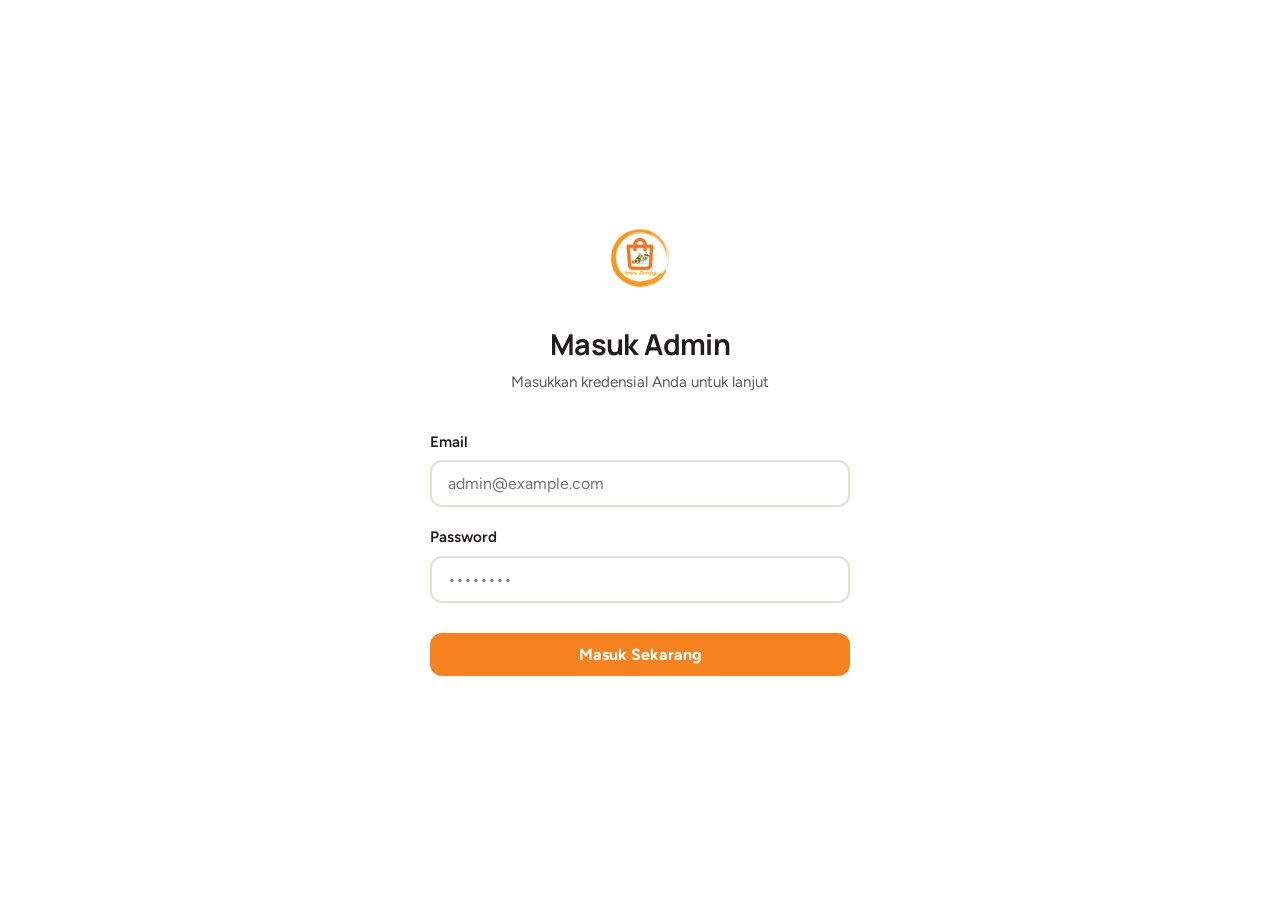
==== admin/index.html @ d4d8c753 "feat: migrate HTML to Laravel Blade templates in resources/views - Move frontend pages to resources/" ====
<!DOCTYPE html>
<html lang="id">
  <head>
    <meta charset="utf-8" />
    <meta name="viewport" content="width=device-width, initial-scale=1" />
    <title>Admin Login - Rodeo Laundry</title>
    <meta name="description" content="Halaman login admin Rodeo Laundry." />
    <link rel="stylesheet" href="../asset/css/style.css" />
    <link rel="stylesheet" href="https://cdnjs.cloudflare.com/ajax/libs/font-awesome/6.4.0/css/all.min.css" />
    <style>
      .login-container {
        min-height: 100vh;
        display: flex;
        justify-content: center;
        align-items: center;
        padding: 40px 20px;
        background: #ffffff;
      }

      .login-form-wrapper {
        width: 100%;
        max-width: 420px;
      }

      .login-form-header {
        text-align: center;
        margin-bottom: 36px;
      }

      .login-logo-container {
        margin-bottom: 24px;
        display: flex;
        justify-content: center;
      }

      .login-logo-container img {
        width: 80px;
        height: 80px;
      }

      .login-form-header h2 {
        font-size: 1.8rem;
        margin-bottom: 8px;
        color: var(--ink-900);
        font-weight: 700;
      }

      .login-form-header p {
        color: var(--ink-500);
        font-size: 0.95rem;
      }

      .login-form {
        display: grid;
        gap: 18px;
      }

      .login-form-group {
        display: grid;
        gap: 6px;
      }

      .login-form-group label {
        font-weight: 600;
        color: var(--ink-900);
        font-size: 0.95rem;
      }

      .login-form-group input[type="email"],
      .login-form-group input[type="password"] {
        padding: 12px 16px;
        border: 2px solid var(--line);
        border-radius: var(--radius-md);
        font-size: 1rem;
        font-family: inherit;
        transition: border-color 0.2s ease, box-shadow 0.2s ease;
        background: #ffffff;
      }

      .login-form-group input[type="email"]:focus,
      .login-form-group input[type="password"]:focus {
        outline: none;
        border-color: var(--orange-500);
        box-shadow: 0 0 0 3px rgba(245, 130, 31, 0.1);
      }

      .login-form-remember {
        display: flex;
        align-items: center;
        gap: 8px;
        font-size: 0.95rem;
      }

      .login-form-remember input[type="checkbox"] {
        width: 18px;
        height: 18px;
        cursor: pointer;
        accent-color: var(--orange-500);
      }

      .login-form-remember label {
        cursor: pointer;
        color: var(--ink-700);
      }

      .login-form-submit {
        padding: 12px 24px;
        background: var(--orange-500);
        color: #ffffff;
        border: none;
        border-radius: var(--radius-md);
        font-weight: 700;
        font-size: 1rem;
        cursor: pointer;
        transition: background 0.2s ease, transform 0.2s ease, box-shadow 0.2s ease;
        margin-top: 12px;
      }

      .login-form-submit:hover {
        background: var(--orange-600);
        transform: translateY(-2px);
        box-shadow: var(--shadow-sm);
      }

      .login-form-footer {
        margin-top: 24px;
        text-align: center;
        font-size: 0.9rem;
        color: var(--ink-500);
      }

      .login-form-footer a {
        color: var(--orange-600);
        font-weight: 600;
        text-decoration: none;
      }

      .login-form-footer a:hover {
        text-decoration: underline;
      }
    </style>
  </head>
  <body>
    <div class="login-container">
      <div class="login-form-wrapper">
        <div class="login-form-header">
          <div class="login-logo-container">
            <img src="../asset/Rodeo%20Laundry%20logo.png" alt="Rodeo Laundry logo" />
          </div>
          <h2>Masuk Admin</h2>
          <p>Masukkan kredensial Anda untuk lanjut</p>
        </div>

        <form class="login-form" data-api="/admin/login" method="post">
          <div class="login-form-group">
            <label for="email">Email</label>
            <input type="email" id="email" name="email" placeholder="admin@example.com" required />
          </div>

          <div class="login-form-group">
            <label for="password">Password</label>
            <input type="password" id="password" name="password" placeholder="••••••••" required />
          </div>

          <button class="login-form-submit" type="submit">Masuk Sekarang</button>
        </form>
      </div>
    </div>
  </body>
</html>
---- asset/css/style.css ----
@import url("https://fonts.googleapis.com/css2?family=Figtree:wght@300;400;500;600&family=Manrope:wght@600;700;800&display=swap");

:root {
  --orange-500: #f5821f;
  --orange-600: #e57017;
  --orange-700: #cc5f12;
  --orange-100: #fff1e3;
  --orange-50: #fff8f2;
  --ink-900: #1f1d1b;
  --ink-700: #3f3b37;
  --ink-500: #5f5954;
  --line: #e6dfd6;
  --bg: #ffffff;
  --bg-alt: #fbf7f2;
  --shadow-sm: 0 10px 30px rgba(245, 130, 31, 0.12);
  --shadow-lg: 0 30px 60px rgba(245, 130, 31, 0.2);
  --radius-lg: 18px;
  --radius-md: 12px;
  --radius-sm: 8px;
  --section-gap: 96px;
  --container: 1200px;
}

* {
  box-sizing: border-box;
  margin: 0;
  padding: 0;
}

html {
  scroll-behavior: smooth;
}

body {
  font-family: "Figtree", sans-serif;
  color: var(--ink-900);
  background: var(--bg);
  line-height: 1.6;
  background-image:
    radial-gradient(circle at 15% 10%, rgba(245, 130, 31, 0.08), transparent 55%),
    radial-gradient(circle at 85% 20%, rgba(245, 130, 31, 0.06), transparent 50%);
}

img {
  max-width: 100%;
  height: auto;
  display: block;
}

a {
  text-decoration: none;
  color: inherit;
}

ul {
  list-style: none;
  display: grid;
  gap: 8px;
}

button {
  font-family: inherit;
}

h1,
h2,
h3,
h4 {
  font-family: "Manrope", sans-serif;
  line-height: 1.15;
  letter-spacing: -0.02em;
}

p {
  color: var(--ink-700);
}

small {
  color: var(--ink-500);
}

:focus-visible {
  outline: 3px solid rgba(245, 130, 31, 0.4);
  outline-offset: 2px;
}

.container {
  width: min(100% - 48px, var(--container));
  margin: 0 auto;
}

.section {
  padding: var(--section-gap) 0;
}

.section-alt {
  background: var(--bg-alt);
}

.eyebrow {
  text-transform: uppercase;
  letter-spacing: 0.2em;
  font-size: 0.7rem;
  color: var(--orange-600);
  font-weight: 600;
}

.section-title {
  font-size: clamp(2rem, 2.5vw, 2.8rem);
  margin-bottom: 16px;
}

.section-subtitle {
  max-width: 620px;
  font-size: 1.05rem;
}

.btn {
  display: inline-flex;
  align-items: center;
  justify-content: center;
  gap: 0.5rem;
  padding: 0.9rem 1.6rem;
  border-radius: 999px;
  border: 1px solid transparent;
  font-weight: 600;
  cursor: pointer;
  transition: transform 0.2s ease, box-shadow 0.2s ease, background 0.2s ease,
    color 0.2s ease, border-color 0.2s ease;
}

.btn-primary {
  background: var(--orange-500);
  color: #ffffff;
  box-shadow: var(--shadow-sm);
}

.btn-primary:hover {
  background: var(--orange-600);
  transform: translateY(-2px);
}

.btn-ghost {
  background: #ffffff;
  border-color: var(--orange-500);
  color: var(--orange-600);
}

.btn-ghost:hover {
  border-color: var(--orange-700);
  color: var(--orange-700);
}

.btn-dark {
  background: var(--ink-900);
  color: #ffffff;
}

.badge {
  display: inline-flex;
  align-items: center;
  justify-content: center;
  padding: 0.2rem 0.7rem;
  border-radius: 999px;
  font-size: 0.75rem;
  background: var(--orange-100);
  color: var(--orange-700);
  font-weight: 600;
}

.skip-link {
  position: absolute;
  left: -999px;
  top: 16px;
  background: #ffffff;
  color: var(--orange-700);
  padding: 0.5rem 1rem;
  border-radius: var(--radius-sm);
  border: 1px solid var(--line);
  z-index: 200;
}

.skip-link:focus {
  left: 16px;
}

.site-header {
  position: sticky;
  top: 0;
  background: rgba(255, 255, 255, 0.92);
  border-bottom: 1px solid var(--line);
  backdrop-filter: blur(12px);
  z-index: 100;
}

.header-inner {
  display: flex;
  align-items: center;
  justify-content: space-between;
  padding: 18px 0;
  gap: 16px;
}

.logo {
  display: flex;
  align-items: center;
  gap: 0.8rem;
  font-weight: 700;
  color: var(--ink-900);
}

.logo img {
  width: 46px;
  height: 46px;
  object-fit: contain;
}

.site-nav {
  display: flex;
  align-items: center;
  gap: 1.5rem;
}

.site-nav a {
  font-weight: 600;
  color: var(--ink-700);
  position: relative;
  padding-bottom: 6px;
}

.site-nav a::after {
  content: "";
  position: absolute;
  left: 0;
  bottom: -6px;
  width: 0;
  height: 2px;
  background: var(--orange-500);
  transition: width 0.2s ease;
}

.site-nav a:hover::after,
.site-nav a.is-active::after {
  width: 100%;
}

.site-nav a.is-active {
  color: var(--orange-600);
}

.header-cta {
  display: flex;
  align-items: center;
  gap: 12px;
}

.menu-toggle {
  display: none;
  background: var(--orange-500);
  color: #ffffff;
  border: none;
  border-radius: 999px;
  padding: 0.6rem 1rem;
  font-weight: 600;
}

.nav-mobile-cta {
  display: none;
}

.hero {
  position: relative;
  padding: 110px 0 90px;
  overflow: hidden;
}

.hero::before {
  content: "";
  position: absolute;
  top: -120px;
  right: -80px;
  width: 480px;
  height: 480px;
  background: radial-gradient(circle, rgba(245, 130, 31, 0.2), transparent 70%);
  z-index: 0;
}

.hero-grid {
  display: grid;
  grid-template-columns: 1.1fr 0.9fr;
  gap: 48px;
  align-items: center;
  position: relative;
  z-index: 1;
}

.hero h1 {
  font-size: clamp(2.6rem, 3.4vw, 3.7rem);
  margin: 16px 0;
}

.hero p {
  font-size: 1.05rem;
}

.hero-actions {
  display: flex;
  flex-wrap: wrap;
  gap: 12px;
  margin-top: 24px;
}

.hero-stats {
  display: flex;
  flex-wrap: wrap;
  gap: 24px;
  margin-top: 24px;
}

.stat {
  background: #ffffff;
  padding: 14px 18px;
  border-radius: var(--radius-sm);
  border: 1px solid var(--line);
  box-shadow: var(--shadow-sm);
}

.stat-value {
  font-weight: 700;
  color: var(--orange-700);
  font-size: 1.1rem;
}

.stat-label {
  font-size: 0.85rem;
  color: var(--ink-500);
}

.hero-card {
  background: #ffffff;
  border-radius: var(--radius-lg);
  border: 1px solid var(--line);
  padding: 28px;
  box-shadow: var(--shadow-sm);
}

.hero-card h3 {
  margin-bottom: 10px;
}

.hero-form {
  margin-top: 18px;
  display: grid;
  gap: 12px;
}

.field {
  display: flex;
  gap: 12px;
}

.field input,
.field select,
.field textarea {
  width: 100%;
  padding: 0.9rem 1rem;
  border-radius: var(--radius-sm);
  border: 1px solid var(--line);
  font-size: 1rem;
}

.field input:focus,
.field textarea:focus {
  border-color: var(--orange-500);
}

.grid-2,
.grid-3,
.grid-4 {
  display: grid;
  gap: 24px;
}

.grid-2 {
  grid-template-columns: repeat(2, minmax(0, 1fr));
}

.grid-3 {
  grid-template-columns: repeat(3, minmax(0, 1fr));
}

.grid-4 {
  grid-template-columns: repeat(4, minmax(0, 1fr));
}

.card {
  background: #ffffff;
  border-radius: var(--radius-md);
  border: 1px solid var(--line);
  padding: 24px;
  box-shadow: var(--shadow-sm);
}

.card-soft {
  background: var(--orange-50);
  border-color: rgba(245, 130, 31, 0.2);
}

.icon-badge {
  width: 52px;
  height: 52px;
  border-radius: 50%;
  background: var(--orange-100);
  display: grid;
  place-items: center;
  font-weight: 700;
  color: var(--orange-700);
  margin-bottom: 16px;
}

.step-number {
  width: 44px;
  height: 44px;
  border-radius: 12px;
  background: var(--orange-500);
  color: #ffffff;
  display: grid;
  place-items: center;
  font-weight: 700;
  margin-bottom: 12px;
}

.testimonial-card {
  background: #ffffff;
  border-radius: var(--radius-lg);
  padding: 28px;
  border: 1px solid var(--line);
  box-shadow: var(--shadow-sm);
}

.callout {
  display: grid;
  gap: 18px;
  padding: 32px;
  border-radius: var(--radius-lg);
  background: var(--orange-500);
  color: #ffffff;
  box-shadow: var(--shadow-lg);
}

.callout p {
  color: rgba(255, 255, 255, 0.9);
}

.cta-banner {
  background: linear-gradient(120deg, var(--orange-500), #ff9a3d);
  color: #ffffff;
  padding: 60px;
  border-radius: var(--radius-lg);
  display: grid;
  gap: 18px;
  align-items: center;
}

.cta-actions {
  display: flex;
  flex-wrap: wrap;
  gap: 12px;
}

.section-header {
  display: grid;
  gap: 12px;
  margin-bottom: 36px;
}

.table-wrapper {
  overflow-x: auto;
  border-radius: var(--radius-md);
  border: 1px solid var(--line);
  background: #ffffff;
  box-shadow: var(--shadow-sm);
}

.table {
  width: 100%;
  border-collapse: collapse;
  min-width: 520px;
}

.table thead {
  background: var(--orange-500);
  color: #ffffff;
}

.table th,
.table td {
  padding: 14px 16px;
  text-align: left;
  border-bottom: 1px solid var(--line);
}

.table tbody tr:nth-child(even) {
  background: var(--orange-50);
}

.table tbody tr:hover {
  background: rgba(245, 130, 31, 0.1);
}

.service-filters {
  display: flex;
  flex-wrap: wrap;
  gap: 12px;
}

.chip {
  padding: 0.4rem 1rem;
  border-radius: 999px;
  border: 1px solid var(--line);
  font-weight: 600;
  color: var(--ink-700);
}

.chip.is-active {
  background: var(--orange-500);
  color: #ffffff;
  border-color: transparent;
}

.tracking-result {
  margin-top: 32px;
}

.tracking-placeholder {
  display: grid;
  gap: 12px;
}

.tracking-result .tracking-card {
  display: none;
}

.tracking-result.has-result .tracking-card {
  display: grid;
}

.tracking-result.has-result .tracking-placeholder {
  display: none;
}

.tracking-card {
  border-radius: var(--radius-lg);
  border: 1px solid var(--line);
  padding: 24px;
  background: #ffffff;
  box-shadow: var(--shadow-sm);
  display: grid;
  gap: 16px;
}

.tracking-status {
  display: flex;
  align-items: center;
  gap: 12px;
  font-weight: 600;
  color: var(--orange-700);
}

.status-pill {
  background: var(--orange-100);
  color: var(--orange-700);
  font-weight: 600;
  padding: 0.3rem 0.8rem;
  border-radius: 999px;
}

.timeline {
  display: grid;
  gap: 12px;
}

.timeline-item {
  display: flex;
  justify-content: space-between;
  padding: 12px 16px;
  border-radius: var(--radius-sm);
  background: var(--bg-alt);
  border: 1px solid var(--line);
}

.alert {
  padding: 12px 16px;
  border-radius: var(--radius-sm);
  background: var(--orange-100);
  color: var(--orange-700);
  border: 1px solid rgba(245, 130, 31, 0.4);
  font-weight: 600;
}

.accordion-item {
  border-radius: var(--radius-md);
  border: 1px solid var(--line);
  overflow: hidden;
  background: #ffffff;
}

.accordion-button {
  width: 100%;
  text-align: left;
  background: #ffffff;
  border: none;
  padding: 18px 20px;
  font-weight: 600;
  cursor: pointer;
  display: flex;
  justify-content: space-between;
  align-items: center;
}

.accordion-button::after {
  content: "+";
  font-size: 1.2rem;
  color: var(--orange-600);
}

.accordion-item.is-open .accordion-button::after {
  content: "-";
}

.accordion-content {
  max-height: 0;
  overflow: hidden;
  transition: max-height 0.25s ease;
  padding: 0 20px;
}

.accordion-item.is-open .accordion-content {
  max-height: 280px;
  padding-bottom: 16px;
}

.map-frame {
  border-radius: var(--radius-md);
  overflow: hidden;
  border: 1px solid var(--line);
  height: 320px;
}

.map-frame iframe {
  width: 100%;
  height: 100%;
  border: 0;
}

.footer {
  background: #1f1d1b;
  color: #f5f2ee;
  padding: 70px 0 40px;
}

.footer-grid {
  display: grid;
  grid-template-columns: repeat(3, minmax(0, 1fr));
  gap: 32px;
}

.footer a {
  color: #f5f2ee;
}

.footer a:hover {
  color: var(--orange-500);
}

.footer-bottom {
  margin-top: 40px;
  border-top: 1px solid rgba(255, 255, 255, 0.1);
  padding-top: 20px;
  font-size: 0.9rem;
  color: rgba(255, 255, 255, 0.7);
}

.floating-buttons {
  position: fixed;
  right: 24px;
  bottom: 24px;
  display: grid;
  gap: 12px;
  z-index: 120;
}

.fab {
  width: 54px;
  height: 54px;
  border-radius: 50%;
  display: grid;
  place-items: center;
  background: var(--orange-500);
  color: #ffffff;
  font-weight: 700;
  box-shadow: var(--shadow-sm);
}

.fab:hover {
  background: var(--orange-600);
}

.admin-body {
  background: #f5f3ef;
  color: var(--ink-900);
}

.admin-shell {
  min-height: 100vh;
  display: grid;
  grid-template-columns: 280px 1fr;
  background: #f5f3ef;
}

.admin-sidebar {
  background: #141312;
  color: #f5f2ee;
  padding: 28px 22px;
  display: flex;
  flex-direction: column;
  gap: 20px;
  min-height: 100vh;
  position: sticky;
  top: 0;
  overflow-y: auto;
  max-height: 100vh;
  z-index: 220;
}

.admin-sidebar-head {
  display: flex;
  align-items: center;
  justify-content: space-between;
  gap: 12px;
}

.admin-sidebar-note {
  margin: 0;
  font-size: 0.86rem;
  color: rgba(255, 255, 255, 0.7);
  line-height: 1.5;
}

.admin-sidebar-backdrop {
  position: fixed;
  inset: 0;
  background: rgba(19, 17, 15, 0.5);
  opacity: 0;
  pointer-events: none;
  transition: opacity 0.25s ease;
  z-index: 210;
}

.admin-brand {
  display: flex;
  align-items: center;
  gap: 12px;
  font-weight: 700;
  font-family: "Manrope", sans-serif;
}

.admin-brand img {
  width: 40px;
  height: 40px;
}

.admin-brand-text {
  display: flex;
  flex-direction: column;
  gap: 2px;
}

.admin-brand-name {
  font-weight: 800;
  font-size: 1.05rem;
  color: #ffffff;
  display: block;
}

.admin-brand-role {
  font-size: 0.75rem;
  color: rgba(255, 255, 255, 0.6);
  text-transform: uppercase;
  letter-spacing: 0.08em;
  font-weight: 500;
}

.admin-nav-divider {
  height: 1px;
  background: rgba(255, 255, 255, 0.08);
  border: none;
}

.admin-nav {
  display: grid;
  gap: 16px;
}

.admin-nav-section {
  display: grid;
  gap: 8px;
}

.admin-nav-label {
  display: block;
  font-size: 0.72rem;
  text-transform: uppercase;
  letter-spacing: 0.1em;
  font-weight: 700;
  color: rgba(255, 255, 255, 0.45);
  padding: 10px 0 4px 0;
}

.admin-nav-item {
  display: flex;
  align-items: center;
  gap: 12px;
  padding: 11px 12px;
  border-radius: 12px;
  background: rgba(255, 255, 255, 0.06);
  color: rgba(255, 255, 255, 0.82);
  font-weight: 600;
  font-size: 0.95rem;
  border: 1px solid rgba(255, 255, 255, 0.05);
  transition: background 0.2s ease, transform 0.2s ease, color 0.2s ease;
  text-decoration: none;
  cursor: pointer;
}

.admin-nav-item:hover {
  background: rgba(255, 255, 255, 0.12);
  color: #ffffff;
  transform: translateX(4px);
}

.admin-nav-item.is-active {
  background: var(--orange-500);
  color: #ffffff;
  box-shadow: 0 12px 24px rgba(245, 130, 31, 0.2);
}

.admin-nav-icon {
  font-size: 1.05rem;
  display: inline-flex;
  align-items: center;
  justify-content: center;
  width: 22px;
  color: inherit;
}

.admin-sidebar-footer {
  margin-top: auto;
  padding-top: 16px;
  border-top: 1px solid rgba(255, 255, 255, 0.1);
  display: grid;
  gap: 14px;
}

.admin-user {
  display: flex;
  align-items: center;
  gap: 12px;
}

.admin-user-avatar {
  width: 40px;
  height: 40px;
  border-radius: 12px;
  background: rgba(255, 255, 255, 0.1);
  display: grid;
  place-items: center;
  font-weight: 700;
  color: #ffffff;
  font-size: 0.9rem;
}

.admin-user-name {
  margin: 0;
  font-weight: 600;
  color: #ffffff;
}

.admin-user-role {
  margin: 2px 0 0;
  font-size: 0.8rem;
  color: rgba(255, 255, 255, 0.6);
}

.admin-sidebar-footer .btn {
  width: 100%;
  justify-content: center;
}

.admin-main {
  display: flex;
  flex-direction: column;
  min-height: 100vh;
}

.admin-topbar {
  background: #ffffff;
  border-bottom: 1px solid var(--line);
  padding: 20px 32px;
  display: flex;
  align-items: center;
  justify-content: space-between;
  gap: 16px;
  position: sticky;
  top: 0;
  z-index: 120;
}

.admin-topbar-left {
  display: flex;
  align-items: center;
  gap: 14px;
}

.admin-topbar-title h1 {
  margin: 0;
  font-size: 1.5rem;
}

.admin-kicker {
  margin: 0 0 2px;
  font-size: 0.75rem;
  text-transform: uppercase;
  letter-spacing: 0.12em;
  color: var(--orange-600);
  font-weight: 700;
}

.admin-topbar-subtitle {
  margin: 4px 0 0;
  color: var(--ink-500);
  font-size: 0.95rem;
}

.admin-actions {
  display: flex;
  align-items: center;
  gap: 12px;
  flex-wrap: wrap;
}

.admin-menu-btn {
  width: 42px;
  height: 42px;
  border-radius: 12px;
  border: 1px solid var(--line);
  background: #ffffff;
  color: var(--ink-900);
  display: none;
  align-items: center;
  justify-content: center;
  cursor: pointer;
  transition: background 0.2s ease, color 0.2s ease, border-color 0.2s ease;
}

.admin-menu-btn:hover {
  background: var(--orange-50);
  color: var(--orange-700);
  border-color: rgba(245, 130, 31, 0.4);
}

.admin-content {
  padding: 28px 32px 40px;
  display: grid;
  gap: 24px;
}

.admin-hero {
  display: grid;
  grid-template-columns: 1.1fr 0.9fr;
  gap: 20px;
  background: #ffffff;
  border: 1px solid var(--line);
  border-radius: var(--radius-lg);
  padding: 24px;
  box-shadow: var(--shadow-sm);
}

.admin-hero-text h2 {
  margin: 0 0 10px;
  font-size: 1.5rem;
}

.admin-hero-label {
  margin: 0 0 6px;
  font-size: 0.75rem;
  text-transform: uppercase;
  letter-spacing: 0.1em;
  color: var(--orange-600);
  font-weight: 700;
}

.admin-hero-actions {
  display: flex;
  flex-wrap: wrap;
  gap: 12px;
  margin-top: 16px;
}

.admin-hero-card {
  background: var(--orange-50);
  border: 1px solid rgba(245, 130, 31, 0.2);
  border-radius: var(--radius-md);
  padding: 18px;
  display: grid;
  gap: 12px;
}

.admin-hero-card-head {
  display: flex;
  align-items: center;
  justify-content: space-between;
  gap: 10px;
}

.admin-hero-card-head h3 {
  margin: 0;
  font-size: 1.05rem;
}

.admin-hero-list {
  display: grid;
  gap: 12px;
}

.admin-hero-item {
  display: flex;
  align-items: center;
  justify-content: space-between;
  gap: 12px;
  background: #ffffff;
  border-radius: 12px;
  padding: 12px 14px;
  border: 1px solid rgba(245, 130, 31, 0.15);
}

.admin-hero-item-title {
  margin: 0;
  font-weight: 600;
  color: var(--ink-900);
}

.admin-hero-item-meta {
  margin: 2px 0 0;
  font-size: 0.85rem;
  color: var(--ink-500);
}

.admin-hero-item-value {
  font-weight: 700;
  color: var(--orange-700);
}

.admin-grid {
  display: grid;
  grid-template-columns: repeat(2, minmax(0, 1fr));
  gap: 20px;
}

.admin-card {
  background: #ffffff;
  border-radius: var(--radius-lg);
  border: 1px solid var(--line);
  padding: 20px;
  box-shadow: var(--shadow-sm);
  display: grid;
  gap: 16px;
}

.admin-card-head {
  display: flex;
  align-items: center;
  justify-content: space-between;
  gap: 12px;
}

.admin-card-link {
  color: var(--orange-600);
  font-weight: 600;
  font-size: 0.9rem;
}

.admin-card-link:hover {
  color: var(--orange-700);
}

.admin-chip,
.admin-pill {
  display: inline-flex;
  align-items: center;
  justify-content: center;
  padding: 0.3rem 0.8rem;
  border-radius: 999px;
  font-size: 0.78rem;
  font-weight: 700;
  background: rgba(245, 130, 31, 0.12);
  color: var(--orange-700);
}

.admin-activity {
  display: grid;
  gap: 12px;
}

.admin-activity-item {
  display: flex;
  align-items: center;
  justify-content: space-between;
  gap: 12px;
  padding: 12px 14px;
  border-radius: 12px;
  border: 1px solid var(--line);
  background: var(--bg-alt);
}

.admin-activity-title {
  margin: 0;
  font-weight: 600;
  color: var(--ink-900);
}

.admin-activity-meta {
  margin: 2px 0 0;
  font-size: 0.85rem;
  color: var(--ink-500);
}

.admin-section {
  background: #ffffff;
  border-radius: var(--radius-lg);
  border: 1px solid var(--line);
  padding: 24px;
  box-shadow: var(--shadow-sm);
  display: grid;
  gap: 16px;
}

.admin-section h3 {
  margin-bottom: 4px;
}

.admin-kpis {
  display: grid;
  grid-template-columns: repeat(2, minmax(0, 1fr));
  gap: 14px;
}

.admin-kpi {
  background: var(--orange-50);
  border-radius: var(--radius-md);
  padding: 16px;
  border: 1px solid rgba(245, 130, 31, 0.2);
}

.note-block {
  background: var(--orange-50);
  border-left: 4px solid var(--orange-500);
  padding: 12px 16px;
  border-radius: var(--radius-sm);
  color: var(--ink-700);
  font-size: 0.95rem;
}

.form-grid {
  display: grid;
  grid-template-columns: repeat(2, minmax(0, 1fr));
  gap: 16px;
}

.admin-table {
  width: 100%;
  border-collapse: collapse;
}

.admin-table th,
.admin-table td {
  padding: 12px 14px;
  text-align: left;
  border-bottom: 1px solid var(--line);
  font-size: 0.95rem;
}

.admin-table thead {
  background: var(--orange-500);
  color: #ffffff;
}

.status-tag {
  padding: 0.2rem 0.6rem;
  border-radius: 999px;
  background: var(--orange-100);
  color: var(--orange-700);
  font-weight: 600;
  font-size: 0.8rem;
}

.admin-auth {
  min-height: 100vh;
  display: grid;
  place-items: center;
  padding: 40px 24px;
  background: var(--bg-alt);
}

.admin-auth-card {
  width: min(100%, 520px);
  background: #ffffff;
  border-radius: var(--radius-lg);
  border: 1px solid var(--line);
  padding: 32px;
  box-shadow: var(--shadow-sm);
  display: grid;
  gap: 16px;
}

.admin-auth-header {
  display: flex;
  align-items: center;
  gap: 12px;
}

[data-reveal] {
  opacity: 0;
  transform: translateY(24px);
  transition: opacity 0.6s ease, transform 0.6s ease;
  transition-delay: var(--reveal-delay, 0ms);
}

[data-reveal].is-visible {
  opacity: 1;
  transform: translateY(0);
}

@media (max-width: 1100px) {
  .grid-4 {
    grid-template-columns: repeat(2, minmax(0, 1fr));
  }

  .admin-hero {
    grid-template-columns: 1fr;
  }

  .admin-grid {
    grid-template-columns: 1fr;
  }

  .admin-kpis {
    grid-template-columns: repeat(2, minmax(0, 1fr));
  }
}

@media (max-width: 960px) {
  :root {
    --section-gap: 80px;
  }

  .container {
    width: min(100% - 40px, var(--container));
  }

  .hero-grid {
    grid-template-columns: 1fr;
  }

  .hero-actions,
  .admin-actions {
    flex-direction: column;
    align-items: stretch;
  }

  .header-cta {
    display: none;
  }

  .menu-toggle {
    display: inline-flex;
  }

  .site-nav {
    position: fixed;
    top: 0;
    right: 0;
    height: 100vh;
    width: 280px;
    background: #ffffff;
    flex-direction: column;
    align-items: flex-start;
    padding: 90px 24px 24px;
    gap: 1.4rem;
    transform: translateX(100%);
    transition: transform 0.3s ease;
    box-shadow: var(--shadow-lg);
  }

  .site-nav.is-open {
    transform: translateX(0);
  }

  .nav-mobile-cta {
    display: grid;
    gap: 12px;
    width: 100%;
    margin-top: 20px;
  }

  body.menu-open {
    overflow: hidden;
  }

  .grid-3 {
    grid-template-columns: repeat(2, minmax(0, 1fr));
  }

  .footer-grid {
    grid-template-columns: 1fr;
  }

  .cta-banner {
    padding: 40px;
  }

  .section-header,
  .admin-topbar,
  .admin-section,
  .admin-content,
  .admin-auth-card {
    gap: 14px;
  }

  .admin-shell {
    grid-template-columns: 1fr;
  }

  .admin-sidebar {
    position: fixed;
    left: 0;
    top: 0;
    width: min(86vw, 320px);
    min-height: 100vh;
    max-height: 100vh;
    transform: translateX(-105%);
    transition: transform 0.28s ease;
    overflow-y: auto;
    padding: 24px 20px;
  }

  .admin-menu-btn {
    display: inline-flex;
  }

  .admin-menu-close {
    display: inline-flex;
  }

  body.admin-menu-open {
    overflow: hidden;
  }

  body.admin-menu-open .admin-sidebar {
    transform: translateX(0);
  }

  body.admin-menu-open .admin-sidebar-backdrop {
    opacity: 1;
    pointer-events: auto;
  }

  .admin-nav {
    grid-template-columns: 1fr;
  }

  .admin-actions {
    width: 100%;
    justify-content: flex-start;
  }

  .admin-content {
    padding: 24px 20px 32px;
  }

  .admin-section,
  .admin-hero,
  .admin-card {
    padding: 20px;
  }

  .admin-topbar {
    padding: 18px 20px;
  }

  .admin-auth {
    padding: 28px 18px;
  }
}

@media (max-width: 720px) {
  :root {
    --section-gap: 64px;
  }

  .container {
    width: min(100% - 32px, var(--container));
  }

  .hero h1,
  .section-title {
    font-size: clamp(1.8rem, 7vw, 2.4rem);
  }

  .hero p,
  .section-subtitle {
    font-size: 0.98rem;
  }

  .grid-2,
  .grid-3,
  .grid-4 {
    grid-template-columns: 1fr;
  }

  .field {
    flex-direction: column;
  }

  .hero-actions,
  .cta-actions,
  .header-cta,
  .admin-actions {
    width: 100%;
  }

  .hero-stats {
    gap: 12px;
  }

  .stat,
  .card,
  .testimonial-card,
  .tracking-card,
  .admin-section,
  .admin-auth-card {
    padding: 18px;
  }

  .admin-topbar-title h1 {
    font-size: 1.35rem;
  }

  .admin-actions,
  .admin-hero-actions {
    width: 100%;
  }

  .admin-actions .btn,
  .admin-hero-actions .btn {
    width: 100%;
  }

  .admin-hero-item,
  .admin-activity-item {
    flex-direction: column;
    align-items: flex-start;
  }

  .admin-kpis {
    grid-template-columns: 1fr;
  }
    padding: 16px;
    flex-direction: column;
    align-items: flex-start;
  }

  .admin-welcome-meta {
    width: 100%;
  }

  .admin-welcome-meta span {
    width: 100%;
    justify-content: flex-start;
  }

  .admin-topbar .btn,
  .admin-actions .btn,
  .hero-actions .btn,
  .cta-actions .btn {
    width: 100%;
  }

  .admin-nav {
    grid-template-columns: 1fr;
  }

  .form-grid {
    grid-template-columns: 1fr;
  }

  .admin-kpis {
    grid-template-columns: 1fr;
  }

  .admin-table,
  .table {
    min-width: 520px;
  }

  .table-wrapper {
    border-radius: 14px;
  }

  .admin-table th,
  .admin-table td,
  .table th,
  .table td {
    padding: 10px 12px;
    font-size: 0.9rem;
  }

  .tracking-status,
  .timeline-item {
    flex-direction: column;
    align-items: flex-start;
    gap: 6px;
  }

  .admin-auth-header {
    flex-direction: column;
    text-align: center;
  }
}

@media (prefers-reduced-motion: reduce) {
  [data-reveal] {
    transition: none;
  }

  .btn,
  .fab {
    transition: none;
  }
}
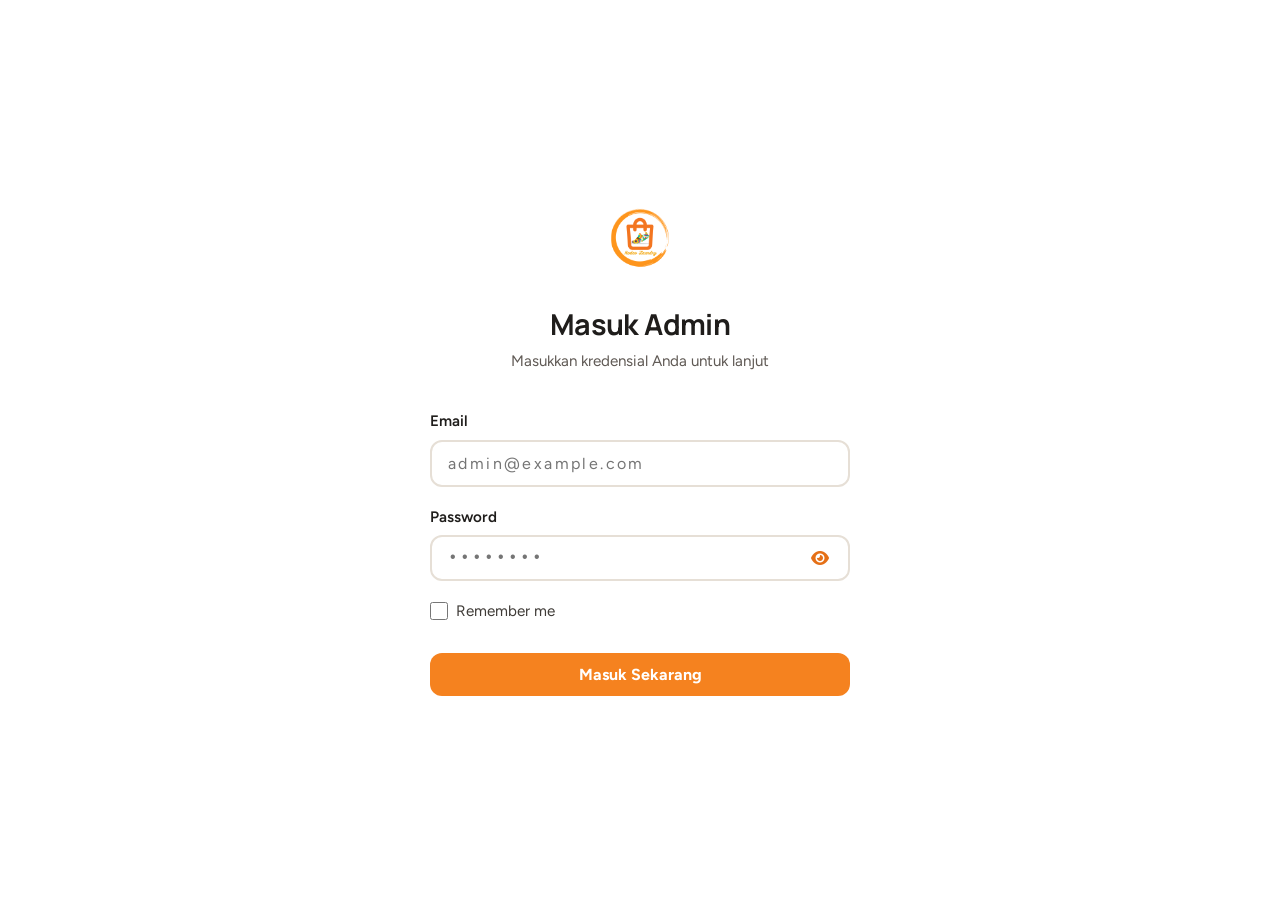
==== commit 3133b980: "fix: stabilize password field styling during toggle visibility" ====
--- a/admin/index.html
+++ b/admin/index.html
@@ -75,6 +75,47 @@
         font-family: inherit;
         transition: border-color 0.2s ease, box-shadow 0.2s ease;
         background: #ffffff;
+        letter-spacing: 0.15em;
+      }
+
+      .login-form-group input[type="password"] {
+        font-family: "Courier New", monospace;
+      }
+
+      .login-form-group input[type="password"]:-webkit-autofill,
+      .login-form-group input[type="text"] {
+        letter-spacing: 0.15em;
+      }
+
+      .password-field {
+        position: relative;
+        display: flex;
+        align-items: center;
+      }
+
+      .password-field input {
+        width: 100%;
+        padding-right: 90px;
+        letter-spacing: 0.15em;
+      }
+
+      .password-toggle-btn {
+        position: absolute;
+        right: 12px;
+        width: 36px;
+        height: 36px;
+        border: none;
+        background: transparent;
+        color: var(--orange-600);
+        cursor: pointer;
+        padding: 0;
+        display: inline-flex;
+        align-items: center;
+        justify-content: center;
+      }
+
+      .password-toggle-btn i {
+        font-size: 1rem;
       }
 
       .login-form-group input[type="email"]:focus,
@@ -159,12 +200,39 @@
 
           <div class="login-form-group">
             <label for="password">Password</label>
-            <input type="password" id="password" name="password" placeholder="••••••••" required />
+            <div class="password-field">
+              <input
+                type="password"
+                id="password"
+                name="password"
+                placeholder="••••••••"
+                autocomplete="current-password"
+                required
+              />
+              <button
+                class="password-toggle-btn"
+                type="button"
+                data-password-toggle
+                data-target="password"
+                aria-pressed="false"
+                aria-label="Tampilkan password"
+                title="Tampilkan password"
+              >
+                <i class="fas fa-eye" aria-hidden="true"></i>
+              </button>
+            </div>
+          </div>
+
+          <div class="login-form-remember">
+            <input type="checkbox" id="remember" name="remember" />
+            <label for="remember">Remember me</label>
           </div>
 
           <button class="login-form-submit" type="submit">Masuk Sekarang</button>
         </form>
       </div>
     </div>
+
+    <script src="../asset/js/main.js"></script>
   </body>
 </html>
--- a/asset/css/style.css
+++ b/asset/css/style.css
@@ -862,6 +862,10 @@
   gap: 14px;
 }
 
+.admin-logout {
+  width: 100%;
+}
+
 .admin-user {
   display: flex;
   align-items: center;
@@ -906,7 +910,7 @@
 .admin-topbar {
   background: #ffffff;
   border-bottom: 1px solid var(--line);
-  padding: 20px 32px;
+  padding: 16px 28px;
   display: flex;
   align-items: center;
   justify-content: space-between;
@@ -924,7 +928,7 @@
 
 .admin-topbar-title h1 {
   margin: 0;
-  font-size: 1.5rem;
+  font-size: 1.4rem;
 }
 
 .admin-kicker {
@@ -937,7 +941,7 @@
 }
 
 .admin-topbar-subtitle {
-  margin: 4px 0 0;
+  margin: 2px 0 0;
   color: var(--ink-500);
   font-size: 0.95rem;
 }
@@ -977,7 +981,7 @@
 
 .admin-hero {
   display: grid;
-  grid-template-columns: 1.1fr 0.9fr;
+  grid-template-columns: 1fr;
   gap: 20px;
   background: #ffffff;
   border: 1px solid var(--line);
@@ -1063,7 +1067,7 @@
 
 .admin-grid {
   display: grid;
-  grid-template-columns: repeat(2, minmax(0, 1fr));
+  grid-template-columns: 1fr;
   gap: 20px;
 }
 
@@ -1204,6 +1208,47 @@
   font-size: 0.8rem;
 }
 
+.admin-table-actions {
+  display: flex;
+  flex-wrap: wrap;
+  gap: 8px;
+}
+
+.admin-table-actions form {
+  margin: 0;
+}
+
+.admin-action-btn {
+  display: inline-flex;
+  align-items: center;
+  justify-content: center;
+  padding: 0.35rem 0.8rem;
+  border-radius: 999px;
+  border: 1px solid var(--orange-500);
+  background: #ffffff;
+  color: var(--orange-600);
+  font-weight: 600;
+  font-size: 0.85rem;
+  cursor: pointer;
+  text-decoration: none;
+  transition: background 0.2s ease, color 0.2s ease, border-color 0.2s ease;
+}
+
+.admin-action-btn:hover {
+  background: var(--orange-500);
+  color: #ffffff;
+}
+
+.admin-action-btn.is-danger {
+  border-color: #d64545;
+  color: #d64545;
+}
+
+.admin-action-btn.is-danger:hover {
+  background: #d64545;
+  color: #ffffff;
+}
+
 .admin-auth {
   min-height: 100vh;
   display: grid;
@@ -1256,6 +1301,43 @@
 
   .admin-kpis {
     grid-template-columns: repeat(2, minmax(0, 1fr));
+  }
+}
+
+@media (min-width: 721px) {
+  .admin-table,
+  .table {
+    display: table;
+  }
+
+  .admin-table thead,
+  .table thead {
+    display: table-header-group;
+  }
+
+  .admin-table tbody,
+  .table tbody {
+    display: table-row-group;
+  }
+
+  .admin-table tbody tr,
+  .table tbody tr {
+    display: table-row;
+    background: transparent;
+    border: none;
+    padding: 0;
+  }
+
+  .admin-table td,
+  .table td {
+    display: table-cell;
+    border: 1px solid var(--line);
+    padding: 12px 14px;
+  }
+
+  .admin-table td::before,
+  .table td::before {
+    display: none;
   }
 }
 
@@ -1342,37 +1424,15 @@
   }
 
   .admin-sidebar {
-    position: fixed;
-    left: 0;
-    top: 0;
-    width: min(86vw, 320px);
-    min-height: 100vh;
-    max-height: 100vh;
-    transform: translateX(-105%);
-    transition: transform 0.28s ease;
-    overflow-y: auto;
-    padding: 24px 20px;
+    display: none;
   }
 
   .admin-menu-btn {
-    display: inline-flex;
-  }
-
-  .admin-menu-close {
-    display: inline-flex;
-  }
-
-  body.admin-menu-open {
-    overflow: hidden;
-  }
-
-  body.admin-menu-open .admin-sidebar {
-    transform: translateX(0);
-  }
-
-  body.admin-menu-open .admin-sidebar-backdrop {
-    opacity: 1;
-    pointer-events: auto;
+    display: none;
+  }
+
+  .admin-sidebar-backdrop {
+    display: none;
   }
 
   .admin-nav {
@@ -1395,7 +1455,7 @@
   }
 
   .admin-topbar {
-    padding: 18px 20px;
+    padding: 14px 18px;
   }
 
   .admin-auth {
@@ -1453,7 +1513,22 @@
   }
 
   .admin-topbar-title h1 {
-    font-size: 1.35rem;
+    font-size: 1.25rem;
+  }
+
+  .admin-topbar {
+    position: static;
+    flex-direction: column;
+    align-items: flex-start;
+    gap: 12px;
+    background: linear-gradient(135deg, #ffffff, #fff1e3);
+    border: 1px solid rgba(245, 130, 31, 0.18);
+    border-radius: 16px;
+    box-shadow: var(--shadow-sm);
+  }
+
+  .admin-topbar-left {
+    align-items: flex-start;
   }
 
   .admin-actions,
@@ -1474,19 +1549,6 @@
 
   .admin-kpis {
     grid-template-columns: 1fr;
-  }
-    padding: 16px;
-    flex-direction: column;
-    align-items: flex-start;
-  }
-
-  .admin-welcome-meta {
-    width: 100%;
-  }
-
-  .admin-welcome-meta span {
-    width: 100%;
-    justify-content: flex-start;
   }
 
   .admin-topbar .btn,
@@ -1510,7 +1572,8 @@
 
   .admin-table,
   .table {
-    min-width: 520px;
+    min-width: 0;
+    width: 100%;
   }
 
   .table-wrapper {
@@ -1525,6 +1588,66 @@
     font-size: 0.9rem;
   }
 
+  .table-wrapper {
+    border-radius: 0;
+    border: none;
+    overflow-x: hidden;
+    overflow-y: visible;
+  }
+
+  .admin-table,
+  .table {
+    display: grid;
+  }
+
+  .admin-table thead,
+  .table thead {
+    display: none;
+  }
+
+  .admin-table tbody,
+  .table tbody {
+    display: grid;
+    gap: 12px;
+  }
+
+  .admin-table tbody tr,
+  .table tbody tr {
+    display: grid;
+    gap: 12px;
+    background: #ffffff;
+    border: 2px solid var(--orange-500);
+    border-radius: var(--radius-md);
+    padding: 14px;
+    grid-template-columns: auto 1fr;
+    overflow: hidden;
+  }
+
+  .admin-table td,
+  .table td {
+    display: flex;
+    flex-direction: column;
+    border: none;
+    padding: 0;
+    padding-bottom: 8px;
+  }
+
+  .admin-table td::before,
+  .table td::before {
+    content: attr(data-label);
+    font-weight: 600;
+    color: var(--orange-600);
+    font-size: 0.8rem;
+    text-transform: uppercase;
+    letter-spacing: 0.05em;
+    margin-bottom: 4px;
+  }
+
+  .admin-table td:last-child,
+  .table td:last-child {
+    padding-bottom: 0;
+  }
+
   .tracking-status,
   .timeline-item {
     flex-direction: column;
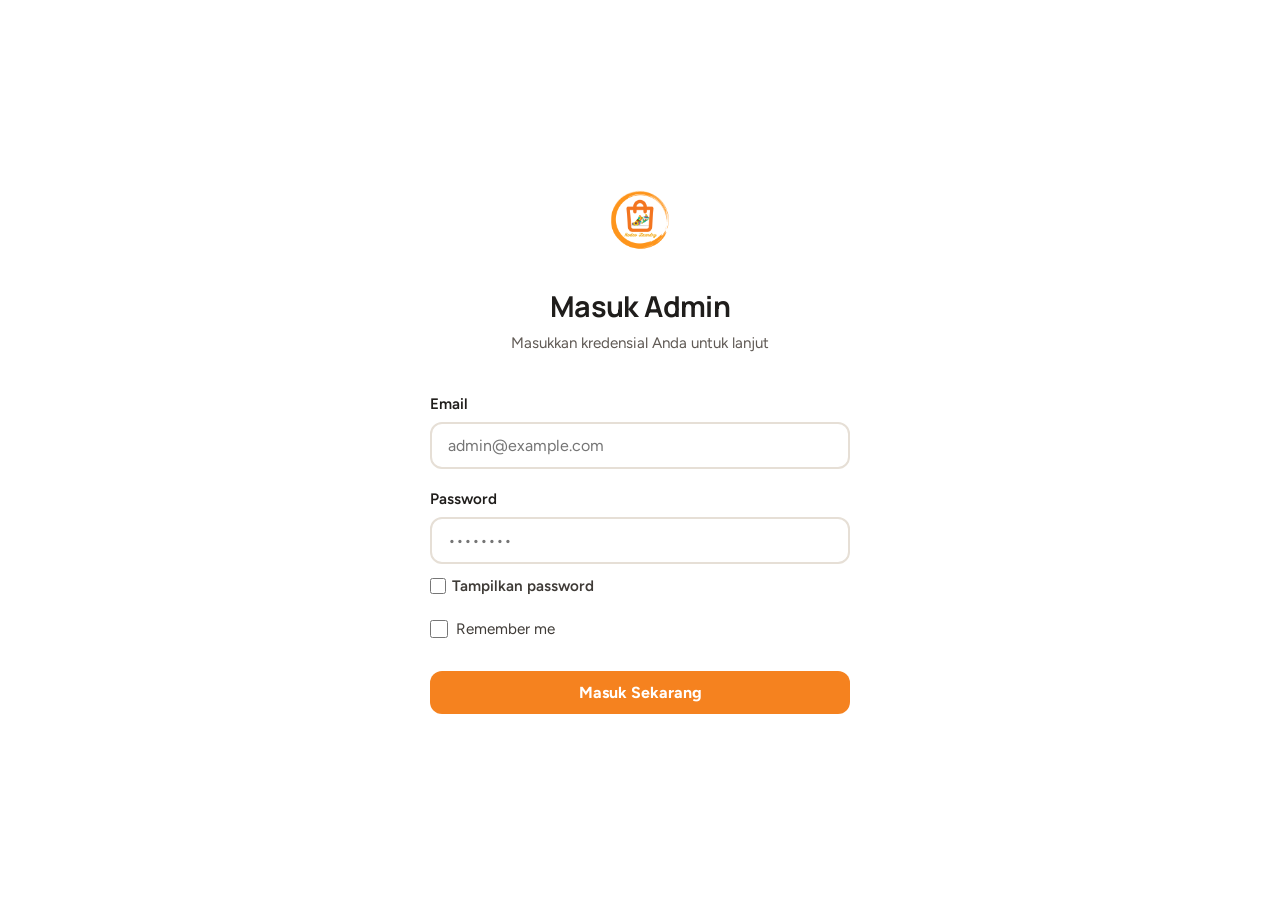
==== commit 2862e95a: "refactor: simplify password show toggle using checkbox instead of button" ====
--- a/admin/index.html
+++ b/admin/index.html
@@ -75,47 +75,26 @@
         font-family: inherit;
         transition: border-color 0.2s ease, box-shadow 0.2s ease;
         background: #ffffff;
-        letter-spacing: 0.15em;
-      }
-
-      .login-form-group input[type="password"] {
-        font-family: "Courier New", monospace;
-      }
-
-      .login-form-group input[type="password"]:-webkit-autofill,
-      .login-form-group input[type="text"] {
-        letter-spacing: 0.15em;
-      }
-
-      .password-field {
-        position: relative;
+      }
+
+      .password-show-toggle {
         display: flex;
         align-items: center;
-      }
-
-      .password-field input {
-        width: 100%;
-        padding-right: 90px;
-        letter-spacing: 0.15em;
-      }
-
-      .password-toggle-btn {
-        position: absolute;
-        right: 12px;
-        width: 36px;
-        height: 36px;
-        border: none;
-        background: transparent;
-        color: var(--orange-600);
-        cursor: pointer;
-        padding: 0;
-        display: inline-flex;
-        align-items: center;
-        justify-content: center;
-      }
-
-      .password-toggle-btn i {
-        font-size: 1rem;
+        gap: 6px;
+        margin-top: 4px;
+        font-size: 0.9rem;
+      }
+
+      .password-show-toggle input[type="checkbox"] {
+        width: 16px;
+        height: 16px;
+        cursor: pointer;
+        accent-color: var(--orange-500);
+      }
+
+      .password-show-toggle label {
+        cursor: pointer;
+        color: var(--ink-700);
       }
 
       .login-form-group input[type="email"]:focus,
@@ -200,26 +179,17 @@
 
           <div class="login-form-group">
             <label for="password">Password</label>
-            <div class="password-field">
-              <input
-                type="password"
-                id="password"
-                name="password"
-                placeholder="••••••••"
-                autocomplete="current-password"
-                required
-              />
-              <button
-                class="password-toggle-btn"
-                type="button"
-                data-password-toggle
-                data-target="password"
-                aria-pressed="false"
-                aria-label="Tampilkan password"
-                title="Tampilkan password"
-              >
-                <i class="fas fa-eye" aria-hidden="true"></i>
-              </button>
+            <input
+              type="password"
+              id="password"
+              name="password"
+              placeholder="••••••••"
+              autocomplete="current-password"
+              required
+            />
+            <div class="password-show-toggle">
+              <input type="checkbox" id="showPassword" data-show-password="password" />
+              <label for="showPassword">Tampilkan password</label>
             </div>
           </div>
 
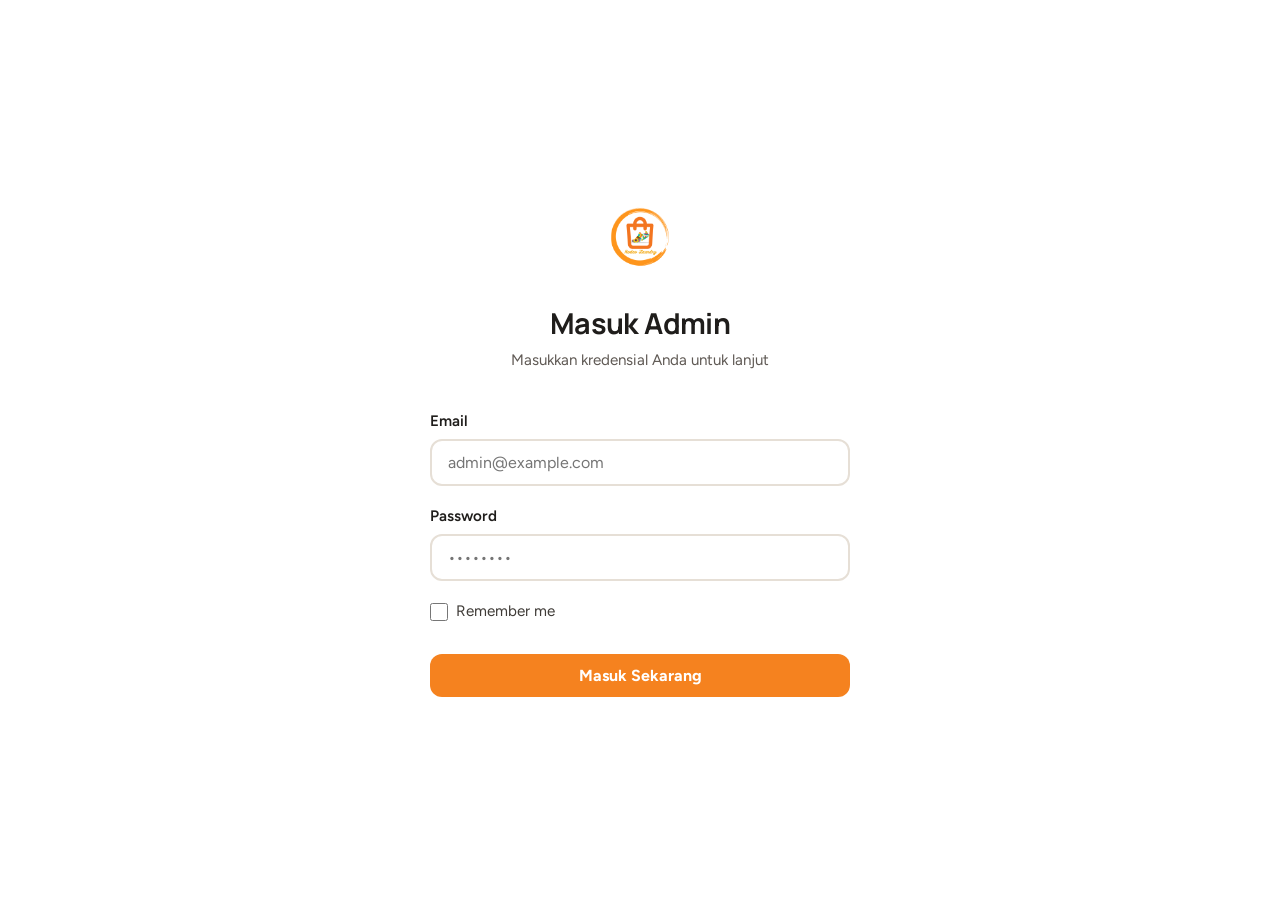
==== commit 54aad4ae: "remove: hapus fitur show password sepenuhnya" ====
--- a/admin/index.html
+++ b/admin/index.html
@@ -75,26 +75,6 @@
         font-family: inherit;
         transition: border-color 0.2s ease, box-shadow 0.2s ease;
         background: #ffffff;
-      }
-
-      .password-show-toggle {
-        display: flex;
-        align-items: center;
-        gap: 6px;
-        margin-top: 4px;
-        font-size: 0.9rem;
-      }
-
-      .password-show-toggle input[type="checkbox"] {
-        width: 16px;
-        height: 16px;
-        cursor: pointer;
-        accent-color: var(--orange-500);
-      }
-
-      .password-show-toggle label {
-        cursor: pointer;
-        color: var(--ink-700);
       }
 
       .login-form-group input[type="email"]:focus,
@@ -187,10 +167,6 @@
               autocomplete="current-password"
               required
             />
-            <div class="password-show-toggle">
-              <input type="checkbox" id="showPassword" data-show-password="password" />
-              <label for="showPassword">Tampilkan password</label>
-            </div>
           </div>
 
           <div class="login-form-remember">
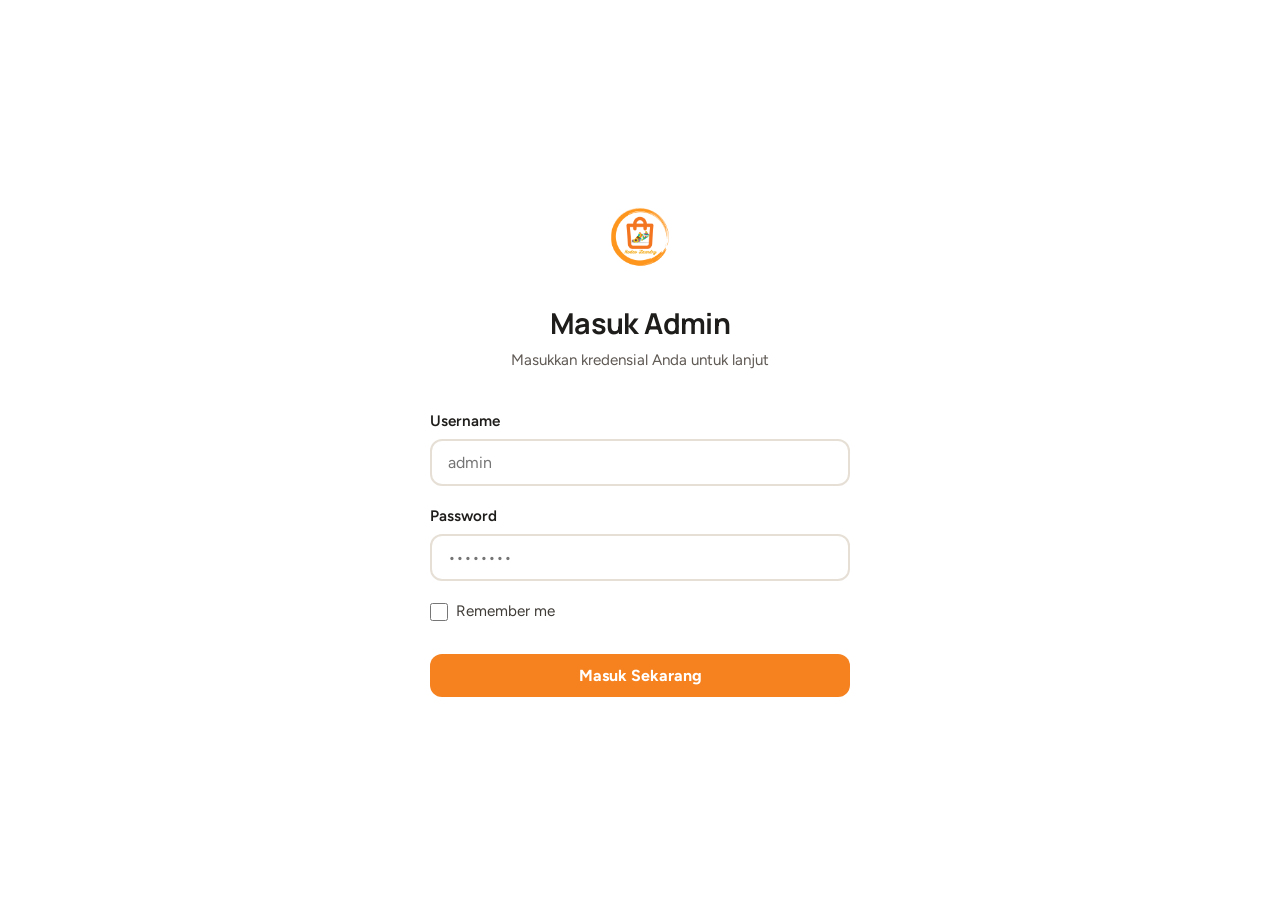
==== commit 3caacad3: "Refine mobile UI and service tables" ====
--- a/admin/index.html
+++ b/admin/index.html
@@ -66,7 +66,7 @@
         font-size: 0.95rem;
       }
 
-      .login-form-group input[type="email"],
+      .login-form-group input[type="text"],
       .login-form-group input[type="password"] {
         padding: 12px 16px;
         border: 2px solid var(--line);
@@ -77,7 +77,7 @@
         background: #ffffff;
       }
 
-      .login-form-group input[type="email"]:focus,
+      .login-form-group input[type="text"]:focus,
       .login-form-group input[type="password"]:focus {
         outline: none;
         border-color: var(--orange-500);
@@ -153,8 +153,15 @@
 
         <form class="login-form" data-api="/admin/login" method="post">
           <div class="login-form-group">
-            <label for="email">Email</label>
-            <input type="email" id="email" name="email" placeholder="admin@example.com" required />
+            <label for="username">Username</label>
+            <input
+              type="text"
+              id="username"
+              name="username"
+              placeholder="admin"
+              autocomplete="username"
+              required
+            />
           </div>
 
           <div class="login-form-group">
--- a/asset/css/style.css
+++ b/asset/css/style.css
@@ -31,6 +31,11 @@
   scroll-behavior: smooth;
 }
 
+html.menu-open,
+body.menu-open {
+  overflow: hidden;
+}
+
 body {
   font-family: "Figtree", sans-serif;
   color: var(--ink-900);
@@ -77,6 +82,18 @@
 
 small {
   color: var(--ink-500);
+}
+
+.sr-only {
+  position: absolute;
+  width: 1px;
+  height: 1px;
+  padding: 0;
+  margin: -1px;
+  overflow: hidden;
+  clip: rect(0, 0, 0, 0);
+  white-space: nowrap;
+  border: 0;
 }
 
 :focus-visible {
@@ -129,6 +146,19 @@
     color 0.2s ease, border-color 0.2s ease;
 }
 
+.btn-icon {
+  width: 46px;
+  height: 46px;
+  padding: 0;
+  border-radius: 50%;
+}
+
+.icon-whatsapp {
+  width: 20px;
+  height: 20px;
+  fill: currentColor;
+}
+
 .btn-primary {
   background: var(--orange-500);
   color: #ffffff;
@@ -256,12 +286,44 @@
 
 .menu-toggle {
   display: none;
+  width: 44px;
+  height: 44px;
+  background: #ffffff;
+  color: var(--orange-500);
+  border: 2px solid var(--orange-500);
+  border-radius: 999px;
+  padding: 0;
+  font-weight: 600;
+  align-items: center;
+  justify-content: center;
+}
+
+.menu-toggle-lines {
+  width: 20px;
+  height: 2px;
   background: var(--orange-500);
-  color: #ffffff;
-  border: none;
   border-radius: 999px;
-  padding: 0.6rem 1rem;
-  font-weight: 600;
+  position: relative;
+  display: inline-block;
+}
+
+.menu-toggle-lines::before,
+.menu-toggle-lines::after {
+  content: "";
+  position: absolute;
+  left: 0;
+  width: 100%;
+  height: 2px;
+  background: var(--orange-500);
+  border-radius: 999px;
+}
+
+.menu-toggle-lines::before {
+  top: -6px;
+}
+
+.menu-toggle-lines::after {
+  top: 6px;
 }
 
 .nav-mobile-cta {
@@ -665,6 +727,10 @@
   gap: 32px;
 }
 
+.footer-grid p {
+  color: #ffffff;
+}
+
 .footer a {
   color: #f5f2ee;
 }
@@ -702,9 +768,15 @@
   box-shadow: var(--shadow-sm);
 }
 
+.fab .icon-whatsapp {
+  width: 26px;
+  height: 26px;
+}
+
 .fab:hover {
   background: var(--orange-600);
 }
+
 
 .admin-body {
   background: #f5f3ef;
@@ -1155,7 +1227,7 @@
 
 .admin-kpis {
   display: grid;
-  grid-template-columns: repeat(2, minmax(0, 1fr));
+  grid-template-columns: repeat(3, minmax(0, 1fr));
   gap: 14px;
 }
 
@@ -1342,6 +1414,11 @@
 }
 
 @media (max-width: 960px) {
+  html,
+  body {
+    overflow-x: hidden;
+  }
+
   :root {
     --section-gap: 80px;
   }
@@ -1379,9 +1456,10 @@
     align-items: flex-start;
     padding: 90px 24px 24px;
     gap: 1.4rem;
-    transform: translateX(100%);
+    transform: translateX(110%);
     transition: transform 0.3s ease;
     box-shadow: var(--shadow-lg);
+    will-change: transform;
   }
 
   .site-nav.is-open {
@@ -1393,6 +1471,13 @@
     gap: 12px;
     width: 100%;
     margin-top: 20px;
+  }
+
+  .nav-mobile-cta .btn-icon {
+    width: 100%;
+    height: auto;
+    padding: 0.9rem 1.6rem;
+    border-radius: 999px;
   }
 
   body.menu-open {
